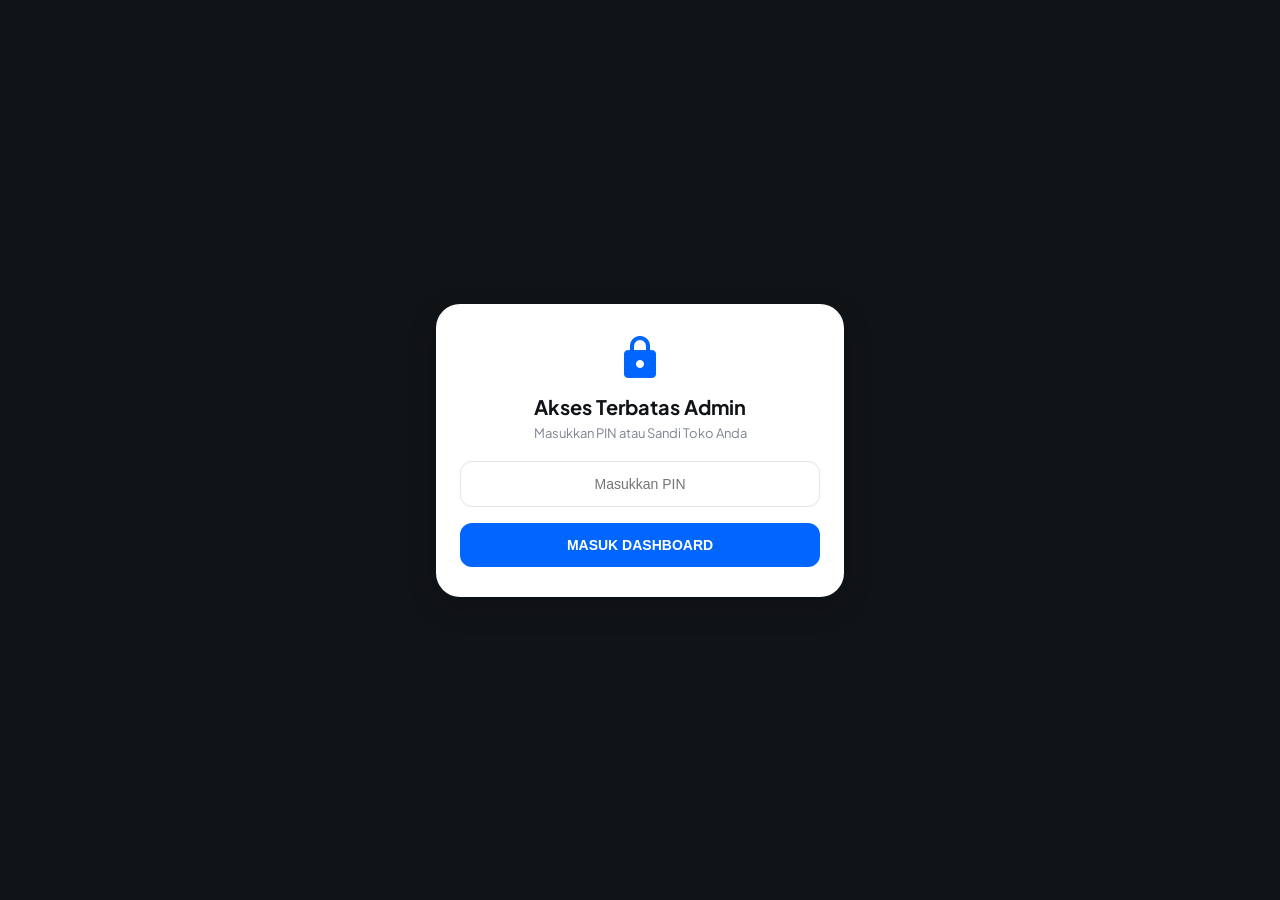
==== admin.html @ f18ba828 "Add files via upload" ====
<!DOCTYPE html>
<html lang="id">
<head>
    <meta charset="UTF-8">
    <meta name="viewport" content="width=device-width, initial-scale=1.0">
    <title>Dashboard Kurir & Admin - Logi Express</title>
    
    <link rel="stylesheet" href="https://fonts.googleapis.com/css2?family=Plus+Jakarta+Sans:wght@400;500;600;700&display=swap">
    <link rel="stylesheet" href="https://fonts.googleapis.com/icon?family=Material+Icons+Round">
    
    <style>
        :root {
            --accent-blue: #0066ff;
            --accent-blue-soft: #eff6ff;
            --bg-soft: #f4f6f9;
            --text-dark: #111417;
            --text-gray: #7d8590;
            --border-color: #edf0f5;
        }
        
        body {
            font-family: 'Plus Jakarta Sans', sans-serif;
            background-color: var(--bg-soft);
            margin: 0;
            padding: 20px;
            color: var(--text-dark);
            display: flex;
            justify-content: center;
        }

        .admin-wrapper { width: 100%; max-width: 600px; }

        .header-admin {
            display: flex;
            justify-content: space-between;
            align-items: center;
            margin-bottom: 24px;
            background: white;
            padding: 16px 20px;
            border-radius: 16px;
            box-shadow: 0 4px 10px rgba(0,0,0,0.02);
        }
        .header-admin h1 { font-size: 20px; font-weight: 700; margin: 0; }
        
        .btn-header-group { display: flex; gap: 8px; }
        .refresh-btn { background: white; border: 1px solid var(--border-color); padding: 10px; border-radius: 12px; cursor: pointer; display: flex; color: var(--text-dark); }

        .list-container { display: flex; flex-direction: column; gap: 16px; }
        
        .order-card {
            background: #ffffff;
            border-radius: 20px;
            padding: 20px;
            box-shadow: 0 6px 18px rgba(0,0,0,0.01);
            border: 1px solid var(--border-color);
        }
        
        .card-top-bar {
            display: flex;
            justify-content: space-between;
            align-items: center;
            margin-bottom: 14px;
            border-bottom: 1px dashed var(--border-color);
            padding-bottom: 12px;
        }
        .order-id {
            font-size: 13px;
            font-weight: 700;
            color: var(--accent-blue);
            background: var(--accent-blue-soft);
            padding: 6px 12px;
            border-radius: 8px;
        }
        
        /* Pewarnaan Status Badge */
        .badge-status {
            padding: 6px 12px;
            border-radius: 8px;
            font-size: 12px;
            font-weight: 700;
        }
        .status-diproses { background: #eff6ff; color: #0066ff; }
        .status-pending { background: #fffde7; color: #f57f17; }
        .status-selesai { background: #e8f5e9; color: #1b5e20; }
        
        .customer-name { font-size: 18px; font-weight: 700; margin: 0 0 12px 0; }
        .info-grid { display: flex; flex-direction: column; gap: 8px; }
        .info-row { display: flex; gap: 10px; font-size: 13.5px; color: var(--text-gray); align-items: flex-start; }
        .info-row .material-icons-round { font-size: 18px; color: var(--accent-blue); }
        
        /* Style List Belanjaan Berurutan */
        .items-box {
            background: #f8fafc;
            padding: 14px;
            border-radius: 12px;
            margin-top: 14px;
            font-size: 13.5px;
            border: 1px solid var(--border-color);
        }
        .items-list {
            margin: 6px 0 0 0;
            padding-left: 20px;
            line-height: 1.6;
        }
        .items-list li {
            margin-bottom: 4px;
            font-weight: 500;
        }

        .btn-group { display: flex; gap: 10px; margin-top: 16px; }
        .btn-action {
            flex: 1;
            padding: 12px;
            border-radius: 12px;
            border: none;
            font-weight: 700;
            font-size: 13px;
            cursor: pointer;
            display: flex;
            align-items: center;
            justify-content: center;
            gap: 8px;
            text-decoration: none;
        }
        .btn-maps { background: #ff5500; color: white; }
        .btn-wa { background: #16a34a; color: white; }

        /* Style Baru Dropdown Pilihan Status di Tempat */
        .status-control-box {
            margin-top: 14px;
            padding-top: 12px;
            border-top: 1px solid var(--border-color);
            display: flex;
            align-items: center;
            justify-content: space-between;
            gap: 10px;
        }
        .status-label {
            font-size: 12px;
            font-weight: 700;
            color: var(--text-gray);
        }
        .select-status-dropdown {
            padding: 8px 12px;
            border-radius: 10px;
            border: 1px solid #e0e4ec;
            font-family: inherit;
            font-size: 12.5px;
            font-weight: 600;
            background-color: #ffffff;
            color: var(--text-dark);
            cursor: pointer;
            outline: none;
            min-width: 130px;
        }
        .select-status-dropdown:focus {
            border-color: var(--accent-blue);
        }

        .login-overlay {
            position: fixed;
            top: 0; left: 0; right: 0; bottom: 0;
            background: #111417;
            z-index: 10000;
            display: flex;
            align-items: center;
            justify-content: center;
            padding: 20px;
        }
        .login-box {
            background: white;
            width: 100%;
            max-width: 360px;
            padding: 30px 24px;
            border-radius: 24px;
            box-shadow: 0 10px 30px rgba(0,0,0,0.2);
            text-align: center;
        }
        .login-box h2 { font-size: 20px; font-weight: 700; margin: 0; }
        .login-box p { font-size: 13px; color: var(--text-gray); margin: 6px 0 20px 0; }
        .input-pass { width: 100%; padding: 14px; border-radius: 12px; border: 1px solid #e0e4ec; font-size: 14px; box-sizing: border-box; text-align: center; margin-bottom: 16px; }
        .btn-login { width: 100%; background: var(--accent-blue); color: white; border: none; padding: 14px; border-radius: 12px; font-weight: 700; font-size: 14px; cursor: pointer; }
    </style>
</head>
<body>

    <div class="login-overlay" id="layer-login">
        <div class="login-box">
            <span class="material-icons-round" style="font-size: 48px; color: var(--accent-blue); margin-bottom: 12px;">lock</span>
            <h2>Akses Terbatas Admin</h2>
            <p>Masukkan PIN atau Sandi Toko Anda</p>
            <input type="password" id="pass-admin" class="input-pass" placeholder="Masukkan PIN" onkeypress="cekEnter(event)">
            <button class="btn-login" onclick="validasiLoginAdmin()">MASUK DASHBOARD</button>
        </div>
    </div>

    <div class="admin-wrapper">
        <div class="header-admin">
            <div>
                <h1>Daftar Antrean Kurir</h1>
                <p style="margin:4px 0 0 0; font-size:12px; color:var(--text-gray);">Logi Express Real-Time Pemantauan</p>
            </div>
            <div class="btn-header-group">
                <button class="refresh-btn" onclick="muatPesananMasuk()">
                    <span class="material-icons-round">refresh</span>
                </button>
                <button class="refresh-btn" onclick="logoutAdmin()" style="color: #ef4444;">
                    <span class="material-icons-round">logout</span>
                </button>
            </div>
        </div>

        <div class="list-container" id="konten-admin">
            <p style="text-align: center; color: var(--text-gray); font-size: 13px;">Mengambil data dari Google Sheet...</p>
        </div>
    </div>

    <script>
        const PASSWORD_RAHASIA = "pp"; 
        const URL_API_PESANAN = "https://api.sheety.co/40cfa77545cbdaeca2bb92c1a4be880f/databasePesananToko/sheet1";

        function periksaStatusLogin() {
            const statusLogin = sessionStorage.getItem("admin_logged_in");
            if (statusLogin === "true") {
                document.getElementById("layer-login").style.display = "none";
                muatPesananMasuk();
            }
        }

        function validasiLoginAdmin() {
            const inputSandi = document.getElementById("pass-admin").value;
            if (inputSandi === PASSWORD_RAHASIA) {
                sessionStorage.setItem("admin_logged_in", "true");
                document.getElementById("layer-login").style.display = "none";
                muatPesananMasuk();
            } else {
                alert("⛔ PIN admin salah.");
                document.getElementById("pass-admin").value = "";
            }
        }

        function cekEnter(e) { if (e.key === "Enter") { validasiLoginAdmin(); } }
        function logoutAdmin() { sessionStorage.removeItem("admin_logged_in"); window.location.reload(); }

        async function muatPesananMasuk() {
            const wadah = document.getElementById('konten-admin');
            wadah.innerHTML = '<p style="text-align: center; color: var(--text-gray); font-size: 13px;">Menyegarkan antrean...</p>';
            
            try {
                const respon = await fetch(URL_API_PESANAN);
                const data = await respon.json();
                const daftarAntrean = data.sheet1 || data.sheet1s; 
                
                wadah.innerHTML = "";
                if (!daftarAntrean || daftarAntrean.length === 0) {
                    wadah.innerHTML = '<p style="text-align: center; color: var(--text-gray);">Belum ada antrean masuk.</p>';
                    return;
                }

                daftarAntrean.reverse().forEach(p => {
                    const formatTotal = new Intl.NumberFormat('id-ID', { style: 'currency', currency: 'IDR', minimumFractionDigits: 0 }).format(p.total);
                    
                    const koordinatMurni = p.koordinat ? p.koordinat.toString() : "";
                    let linkMapsKurir = "#";
                    
                    if (koordinatMurni) {
                        const parts = koordinatMurni.split(',');
                        const lon = parts[0] ? parts[0].trim() : "0";
                        const lat = parts[1] ? parts[1].trim() : "0";
                        linkMapsKurir = `https://www.google.com/maps/search/?api=1&query=${lat},${lon}`;
                    }

                    const idFinal = p.idPesanan || "LOGI-EXPRESS";
                    
                    // Deteksi kelas warna berdasarkan status teks awal
                    let statusTeks = p.status ? p.status.trim() : "Diproses";
                    let kelasStatus = "status-diproses";
                    if (statusTeks.toLowerCase() === "pending") kelasStatus = "status-pending";
                    if (statusTeks.toLowerCase() === "selesai") kelasStatus = "status-selesai";

                    // ==========================================================
                    // ⚡ PARSING DAFTAR BELANJA AGAR BERURUTAN (TIDAK BINGUNG) ⚡
                    // ==========================================================
                    let listBelanjaanHTML = "";
                    if (p.pesanan) {
                        // Memisahkan string pesanan berdasarkan koma (,)
                        const itemArray = p.pesanan.split(',');
                        itemArray.forEach(item => {
                            if (item.trim() !== "") {
                                listBelanjaanHTML += `<li>${item.trim()}</li>`;
                            }
                        });
                    } else {
                        listBelanjaanHTML = "<li>Tidak ada rincian barang</li>";
                    }
                    // ==========================================================

                    wadah.innerHTML += `
                        <div class="order-card" id="kartu-${p.id}">
                            <div class="card-top-bar">
                                <span class="order-id">${idFinal}</span>
                                <span class="badge-status ${kelasStatus}" id="badge-teks-${p.id}">${statusTeks}</span>
                            </div>

                            <h3 class="customer-name">${p.nama || "Tanpa Nama"}</h3>
                            
                            <div class="info-grid">
                                <div class="info-row">
                                    <span class="material-icons-round">schedule</span>
                                    <span><b>Waktu:</b> ${p.waktu || "-"}</span>
                                </div>
                                <div class="info-row">
                                    <span class="material-icons-round">room</span>
                                    <span><b>Alamat:</b> ${p.alamat || "-"}</span>
                                </div>
                                <div class="info-row">
                                    <span class="material-icons-round">local_shipping</span>
                                    <span><b>Jarak Rute:</b> ${p.jarak || 0} Km (Ongkir: Rp ${p.ongkir ? p.ongkir.toLocaleString('id-ID') : 0})</span>
                                </div>
                                <div class="info-row">
                                    <span class="material-icons-round">payments</span>
                                    <span style="font-weight:700; color:var(--text-dark);">Total COD: ${formatTotal}</span>
                                </div>
                            </div>

                            <div class="items-box">
                                📦 <b>Daftar Belanjaan Berurutan:</b>
                                <ol class="items-list">
                                    ${listBelanjaanHTML}
                                </ol>
                            </div>

                            <div class="btn-group">
                                <a href="${linkMapsKurir}" target="_blank" class="btn-action btn-maps">
                                    <span class="material-icons-round">navigation</span> MAPS
                                </a>
                                <a href="https://wa.me/62${p.whatsapp ? p.whatsapp.toString().replace(/^0/, '') : ''}" target="_blank" class="btn-action btn-wa">
                                    <span class="material-icons-round">chat</span> HUBUNGI
                                </a>
                            </div>

                            <div class="status-control-box">
                                <span class="status-label">UBAH STATUS ANTRIAN:</span>
                                <select class="select-status-dropdown" onchange="perbaruiStatusKeServer(${p.id}, this.value)">
                                    <option value="Diproses" ${statusTeks === 'Diproses' ? 'selected' : ''}>Diproses</option>
                                    <option value="Pending" ${statusTeks === 'Pending' ? 'selected' : ''}>Pending</option>
                                    <option value="Selesai" ${statusTeks === 'Selesai' ? 'selected' : ''}>Selesai</option>
                                </select>
                            </div>

                        </div>
                    `;
                });
            } catch (err) {
                console.error(err);
                wadah.innerHTML = '<p style="text-align: center; color: #ef4444;">Gagal mengambil data antrean.</p>';
            }
        }

        // FUNGSI UTAMA: Update status instan ke database Google Sheet via Sheety PUT API
        async function perbaruiStatusKeServer(barisId, statusBaru) {
            if (!barisId) return;

            // Efek visual langsung (Optimistic UI) agar perubahan warna badge terasa instan di layar
            const lencana = document.getElementById(`badge-teks-${barisId}`);
            if (lencana) {
                lencana.innerText = statusBaru;
                lencana.className = "badge-status " + (statusBaru === 'Diproses' ? 'status-diproses' : statusBaru === 'Pending' ? 'status-pending' : 'status-selesai');
            }

            const urlPut = `${URL_API_PESANAN}/${barisId}`;
            const payloadData = {
                sheet1: {
                    status: statusBaru
                }
            };

            try {
                const respon = await fetch(urlPut, {
                    method: 'PUT',
                    headers: { 'Content-Type': 'application/json' },
                    body: JSON.stringify(payloadData)
                });

                if (!respon.ok) {
                    alert("⚠️ Gagal menyimpan status baru ke Google Sheet. Menyegarkan kembali...");
                    muatPesananMasuk();
                }
            } catch (error) {
                console.error(error);
                alert("⚠️ Masalah jaringan. Gagal merubah status di server.");
                muatPesananMasuk();
            }
        }

        window.onload = periksaStatusLogin;
    </script>
</body>
</html>
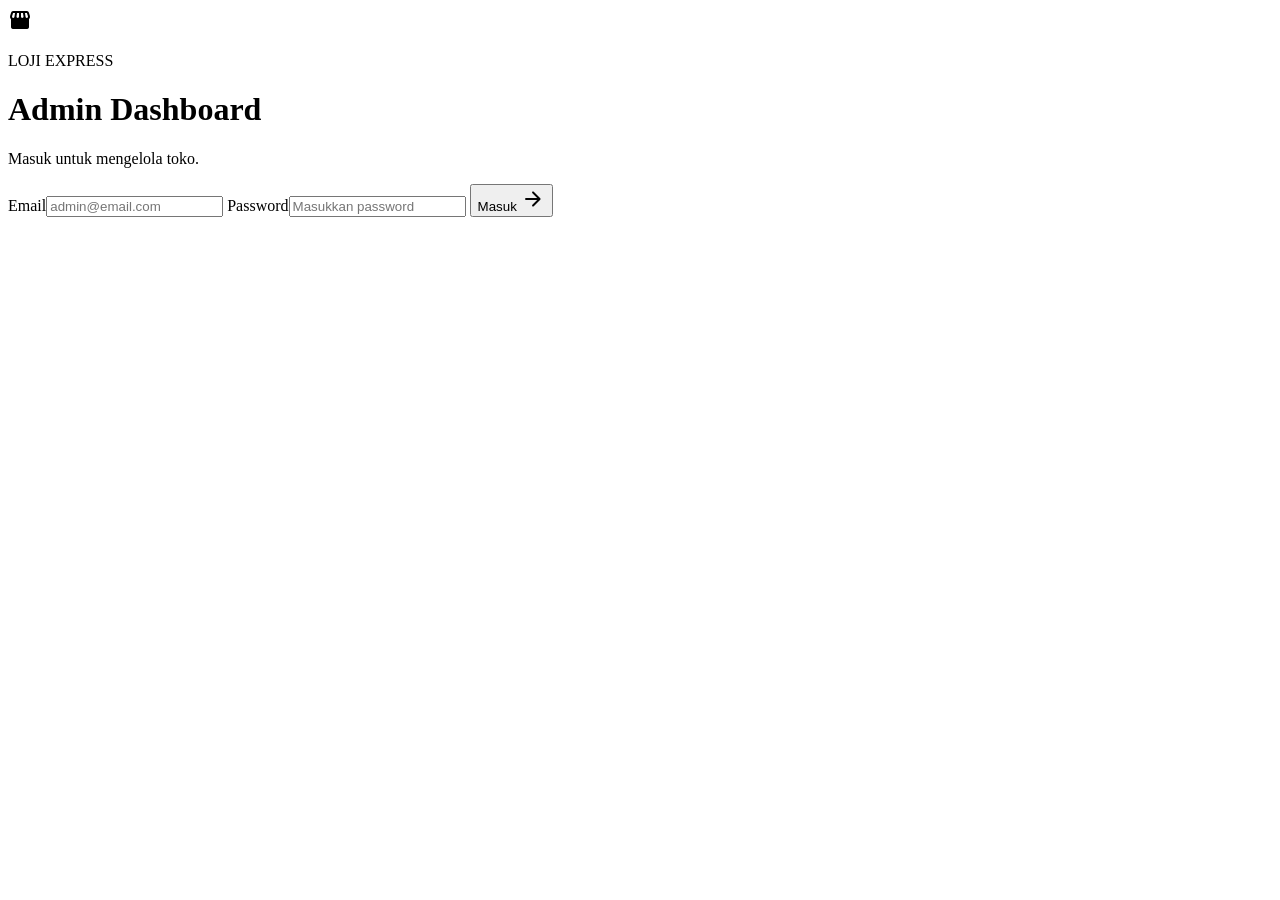
==== commit 1904806d: "Add Supabase admin dashboard" ====
--- a/admin.html
+++ b/admin.html
@@ -1,399 +1,31 @@
-<!DOCTYPE html>
+<!doctype html>
 <html lang="id">
 <head>
-    <meta charset="UTF-8">
-    <meta name="viewport" content="width=device-width, initial-scale=1.0">
-    <title>Dashboard Kurir & Admin - Logi Express</title>
-    
-    <link rel="stylesheet" href="https://fonts.googleapis.com/css2?family=Plus+Jakarta+Sans:wght@400;500;600;700&display=swap">
-    <link rel="stylesheet" href="https://fonts.googleapis.com/icon?family=Material+Icons+Round">
-    
-    <style>
-        :root {
-            --accent-blue: #0066ff;
-            --accent-blue-soft: #eff6ff;
-            --bg-soft: #f4f6f9;
-            --text-dark: #111417;
-            --text-gray: #7d8590;
-            --border-color: #edf0f5;
-        }
-        
-        body {
-            font-family: 'Plus Jakarta Sans', sans-serif;
-            background-color: var(--bg-soft);
-            margin: 0;
-            padding: 20px;
-            color: var(--text-dark);
-            display: flex;
-            justify-content: center;
-        }
-
-        .admin-wrapper { width: 100%; max-width: 600px; }
-
-        .header-admin {
-            display: flex;
-            justify-content: space-between;
-            align-items: center;
-            margin-bottom: 24px;
-            background: white;
-            padding: 16px 20px;
-            border-radius: 16px;
-            box-shadow: 0 4px 10px rgba(0,0,0,0.02);
-        }
-        .header-admin h1 { font-size: 20px; font-weight: 700; margin: 0; }
-        
-        .btn-header-group { display: flex; gap: 8px; }
-        .refresh-btn { background: white; border: 1px solid var(--border-color); padding: 10px; border-radius: 12px; cursor: pointer; display: flex; color: var(--text-dark); }
-
-        .list-container { display: flex; flex-direction: column; gap: 16px; }
-        
-        .order-card {
-            background: #ffffff;
-            border-radius: 20px;
-            padding: 20px;
-            box-shadow: 0 6px 18px rgba(0,0,0,0.01);
-            border: 1px solid var(--border-color);
-        }
-        
-        .card-top-bar {
-            display: flex;
-            justify-content: space-between;
-            align-items: center;
-            margin-bottom: 14px;
-            border-bottom: 1px dashed var(--border-color);
-            padding-bottom: 12px;
-        }
-        .order-id {
-            font-size: 13px;
-            font-weight: 700;
-            color: var(--accent-blue);
-            background: var(--accent-blue-soft);
-            padding: 6px 12px;
-            border-radius: 8px;
-        }
-        
-        /* Pewarnaan Status Badge */
-        .badge-status {
-            padding: 6px 12px;
-            border-radius: 8px;
-            font-size: 12px;
-            font-weight: 700;
-        }
-        .status-diproses { background: #eff6ff; color: #0066ff; }
-        .status-pending { background: #fffde7; color: #f57f17; }
-        .status-selesai { background: #e8f5e9; color: #1b5e20; }
-        
-        .customer-name { font-size: 18px; font-weight: 700; margin: 0 0 12px 0; }
-        .info-grid { display: flex; flex-direction: column; gap: 8px; }
-        .info-row { display: flex; gap: 10px; font-size: 13.5px; color: var(--text-gray); align-items: flex-start; }
-        .info-row .material-icons-round { font-size: 18px; color: var(--accent-blue); }
-        
-        /* Style List Belanjaan Berurutan */
-        .items-box {
-            background: #f8fafc;
-            padding: 14px;
-            border-radius: 12px;
-            margin-top: 14px;
-            font-size: 13.5px;
-            border: 1px solid var(--border-color);
-        }
-        .items-list {
-            margin: 6px 0 0 0;
-            padding-left: 20px;
-            line-height: 1.6;
-        }
-        .items-list li {
-            margin-bottom: 4px;
-            font-weight: 500;
-        }
-
-        .btn-group { display: flex; gap: 10px; margin-top: 16px; }
-        .btn-action {
-            flex: 1;
-            padding: 12px;
-            border-radius: 12px;
-            border: none;
-            font-weight: 700;
-            font-size: 13px;
-            cursor: pointer;
-            display: flex;
-            align-items: center;
-            justify-content: center;
-            gap: 8px;
-            text-decoration: none;
-        }
-        .btn-maps { background: #ff5500; color: white; }
-        .btn-wa { background: #16a34a; color: white; }
-
-        /* Style Baru Dropdown Pilihan Status di Tempat */
-        .status-control-box {
-            margin-top: 14px;
-            padding-top: 12px;
-            border-top: 1px solid var(--border-color);
-            display: flex;
-            align-items: center;
-            justify-content: space-between;
-            gap: 10px;
-        }
-        .status-label {
-            font-size: 12px;
-            font-weight: 700;
-            color: var(--text-gray);
-        }
-        .select-status-dropdown {
-            padding: 8px 12px;
-            border-radius: 10px;
-            border: 1px solid #e0e4ec;
-            font-family: inherit;
-            font-size: 12.5px;
-            font-weight: 600;
-            background-color: #ffffff;
-            color: var(--text-dark);
-            cursor: pointer;
-            outline: none;
-            min-width: 130px;
-        }
-        .select-status-dropdown:focus {
-            border-color: var(--accent-blue);
-        }
-
-        .login-overlay {
-            position: fixed;
-            top: 0; left: 0; right: 0; bottom: 0;
-            background: #111417;
-            z-index: 10000;
-            display: flex;
-            align-items: center;
-            justify-content: center;
-            padding: 20px;
-        }
-        .login-box {
-            background: white;
-            width: 100%;
-            max-width: 360px;
-            padding: 30px 24px;
-            border-radius: 24px;
-            box-shadow: 0 10px 30px rgba(0,0,0,0.2);
-            text-align: center;
-        }
-        .login-box h2 { font-size: 20px; font-weight: 700; margin: 0; }
-        .login-box p { font-size: 13px; color: var(--text-gray); margin: 6px 0 20px 0; }
-        .input-pass { width: 100%; padding: 14px; border-radius: 12px; border: 1px solid #e0e4ec; font-size: 14px; box-sizing: border-box; text-align: center; margin-bottom: 16px; }
-        .btn-login { width: 100%; background: var(--accent-blue); color: white; border: none; padding: 14px; border-radius: 12px; font-weight: 700; font-size: 14px; cursor: pointer; }
-    </style>
+<meta charset="utf-8"><meta name="viewport" content="width=device-width,initial-scale=1">
+<meta name="theme-color" content="#101828"><title>Admin — Loji Express</title>
+<link rel="preconnect" href="https://fonts.googleapis.com"><link href="https://fonts.googleapis.com/css2?family=Plus+Jakarta+Sans:wght@400;500;600;700;800&display=swap" rel="stylesheet">
+<link href="https://fonts.googleapis.com/icon?family=Material+Icons+Round" rel="stylesheet"><link rel="stylesheet" href="admin.css">
 </head>
 <body>
-
-    <div class="login-overlay" id="layer-login">
-        <div class="login-box">
-            <span class="material-icons-round" style="font-size: 48px; color: var(--accent-blue); margin-bottom: 12px;">lock</span>
-            <h2>Akses Terbatas Admin</h2>
-            <p>Masukkan PIN atau Sandi Toko Anda</p>
-            <input type="password" id="pass-admin" class="input-pass" placeholder="Masukkan PIN" onkeypress="cekEnter(event)">
-            <button class="btn-login" onclick="validasiLoginAdmin()">MASUK DASHBOARD</button>
-        </div>
-    </div>
-
-    <div class="admin-wrapper">
-        <div class="header-admin">
-            <div>
-                <h1>Daftar Antrean Kurir</h1>
-                <p style="margin:4px 0 0 0; font-size:12px; color:var(--text-gray);">Logi Express Real-Time Pemantauan</p>
-            </div>
-            <div class="btn-header-group">
-                <button class="refresh-btn" onclick="muatPesananMasuk()">
-                    <span class="material-icons-round">refresh</span>
-                </button>
-                <button class="refresh-btn" onclick="logoutAdmin()" style="color: #ef4444;">
-                    <span class="material-icons-round">logout</span>
-                </button>
-            </div>
-        </div>
-
-        <div class="list-container" id="konten-admin">
-            <p style="text-align: center; color: var(--text-gray); font-size: 13px;">Mengambil data dari Google Sheet...</p>
-        </div>
-    </div>
-
-    <script>
-        const PASSWORD_RAHASIA = "pp"; 
-        const URL_API_PESANAN = "https://api.sheety.co/40cfa77545cbdaeca2bb92c1a4be880f/databasePesananToko/sheet1";
-
-        function periksaStatusLogin() {
-            const statusLogin = sessionStorage.getItem("admin_logged_in");
-            if (statusLogin === "true") {
-                document.getElementById("layer-login").style.display = "none";
-                muatPesananMasuk();
-            }
-        }
-
-        function validasiLoginAdmin() {
-            const inputSandi = document.getElementById("pass-admin").value;
-            if (inputSandi === PASSWORD_RAHASIA) {
-                sessionStorage.setItem("admin_logged_in", "true");
-                document.getElementById("layer-login").style.display = "none";
-                muatPesananMasuk();
-            } else {
-                alert("⛔ PIN admin salah.");
-                document.getElementById("pass-admin").value = "";
-            }
-        }
-
-        function cekEnter(e) { if (e.key === "Enter") { validasiLoginAdmin(); } }
-        function logoutAdmin() { sessionStorage.removeItem("admin_logged_in"); window.location.reload(); }
-
-        async function muatPesananMasuk() {
-            const wadah = document.getElementById('konten-admin');
-            wadah.innerHTML = '<p style="text-align: center; color: var(--text-gray); font-size: 13px;">Menyegarkan antrean...</p>';
-            
-            try {
-                const respon = await fetch(URL_API_PESANAN);
-                const data = await respon.json();
-                const daftarAntrean = data.sheet1 || data.sheet1s; 
-                
-                wadah.innerHTML = "";
-                if (!daftarAntrean || daftarAntrean.length === 0) {
-                    wadah.innerHTML = '<p style="text-align: center; color: var(--text-gray);">Belum ada antrean masuk.</p>';
-                    return;
-                }
-
-                daftarAntrean.reverse().forEach(p => {
-                    const formatTotal = new Intl.NumberFormat('id-ID', { style: 'currency', currency: 'IDR', minimumFractionDigits: 0 }).format(p.total);
-                    
-                    const koordinatMurni = p.koordinat ? p.koordinat.toString() : "";
-                    let linkMapsKurir = "#";
-                    
-                    if (koordinatMurni) {
-                        const parts = koordinatMurni.split(',');
-                        const lon = parts[0] ? parts[0].trim() : "0";
-                        const lat = parts[1] ? parts[1].trim() : "0";
-                        linkMapsKurir = `https://www.google.com/maps/search/?api=1&query=${lat},${lon}`;
-                    }
-
-                    const idFinal = p.idPesanan || "LOGI-EXPRESS";
-                    
-                    // Deteksi kelas warna berdasarkan status teks awal
-                    let statusTeks = p.status ? p.status.trim() : "Diproses";
-                    let kelasStatus = "status-diproses";
-                    if (statusTeks.toLowerCase() === "pending") kelasStatus = "status-pending";
-                    if (statusTeks.toLowerCase() === "selesai") kelasStatus = "status-selesai";
-
-                    // ==========================================================
-                    // ⚡ PARSING DAFTAR BELANJA AGAR BERURUTAN (TIDAK BINGUNG) ⚡
-                    // ==========================================================
-                    let listBelanjaanHTML = "";
-                    if (p.pesanan) {
-                        // Memisahkan string pesanan berdasarkan koma (,)
-                        const itemArray = p.pesanan.split(',');
-                        itemArray.forEach(item => {
-                            if (item.trim() !== "") {
-                                listBelanjaanHTML += `<li>${item.trim()}</li>`;
-                            }
-                        });
-                    } else {
-                        listBelanjaanHTML = "<li>Tidak ada rincian barang</li>";
-                    }
-                    // ==========================================================
-
-                    wadah.innerHTML += `
-                        <div class="order-card" id="kartu-${p.id}">
-                            <div class="card-top-bar">
-                                <span class="order-id">${idFinal}</span>
-                                <span class="badge-status ${kelasStatus}" id="badge-teks-${p.id}">${statusTeks}</span>
-                            </div>
-
-                            <h3 class="customer-name">${p.nama || "Tanpa Nama"}</h3>
-                            
-                            <div class="info-grid">
-                                <div class="info-row">
-                                    <span class="material-icons-round">schedule</span>
-                                    <span><b>Waktu:</b> ${p.waktu || "-"}</span>
-                                </div>
-                                <div class="info-row">
-                                    <span class="material-icons-round">room</span>
-                                    <span><b>Alamat:</b> ${p.alamat || "-"}</span>
-                                </div>
-                                <div class="info-row">
-                                    <span class="material-icons-round">local_shipping</span>
-                                    <span><b>Jarak Rute:</b> ${p.jarak || 0} Km (Ongkir: Rp ${p.ongkir ? p.ongkir.toLocaleString('id-ID') : 0})</span>
-                                </div>
-                                <div class="info-row">
-                                    <span class="material-icons-round">payments</span>
-                                    <span style="font-weight:700; color:var(--text-dark);">Total COD: ${formatTotal}</span>
-                                </div>
-                            </div>
-
-                            <div class="items-box">
-                                📦 <b>Daftar Belanjaan Berurutan:</b>
-                                <ol class="items-list">
-                                    ${listBelanjaanHTML}
-                                </ol>
-                            </div>
-
-                            <div class="btn-group">
-                                <a href="${linkMapsKurir}" target="_blank" class="btn-action btn-maps">
-                                    <span class="material-icons-round">navigation</span> MAPS
-                                </a>
-                                <a href="https://wa.me/62${p.whatsapp ? p.whatsapp.toString().replace(/^0/, '') : ''}" target="_blank" class="btn-action btn-wa">
-                                    <span class="material-icons-round">chat</span> HUBUNGI
-                                </a>
-                            </div>
-
-                            <div class="status-control-box">
-                                <span class="status-label">UBAH STATUS ANTRIAN:</span>
-                                <select class="select-status-dropdown" onchange="perbaruiStatusKeServer(${p.id}, this.value)">
-                                    <option value="Diproses" ${statusTeks === 'Diproses' ? 'selected' : ''}>Diproses</option>
-                                    <option value="Pending" ${statusTeks === 'Pending' ? 'selected' : ''}>Pending</option>
-                                    <option value="Selesai" ${statusTeks === 'Selesai' ? 'selected' : ''}>Selesai</option>
-                                </select>
-                            </div>
-
-                        </div>
-                    `;
-                });
-            } catch (err) {
-                console.error(err);
-                wadah.innerHTML = '<p style="text-align: center; color: #ef4444;">Gagal mengambil data antrean.</p>';
-            }
-        }
-
-        // FUNGSI UTAMA: Update status instan ke database Google Sheet via Sheety PUT API
-        async function perbaruiStatusKeServer(barisId, statusBaru) {
-            if (!barisId) return;
-
-            // Efek visual langsung (Optimistic UI) agar perubahan warna badge terasa instan di layar
-            const lencana = document.getElementById(`badge-teks-${barisId}`);
-            if (lencana) {
-                lencana.innerText = statusBaru;
-                lencana.className = "badge-status " + (statusBaru === 'Diproses' ? 'status-diproses' : statusBaru === 'Pending' ? 'status-pending' : 'status-selesai');
-            }
-
-            const urlPut = `${URL_API_PESANAN}/${barisId}`;
-            const payloadData = {
-                sheet1: {
-                    status: statusBaru
-                }
-            };
-
-            try {
-                const respon = await fetch(urlPut, {
-                    method: 'PUT',
-                    headers: { 'Content-Type': 'application/json' },
-                    body: JSON.stringify(payloadData)
-                });
-
-                if (!respon.ok) {
-                    alert("⚠️ Gagal menyimpan status baru ke Google Sheet. Menyegarkan kembali...");
-                    muatPesananMasuk();
-                }
-            } catch (error) {
-                console.error(error);
-                alert("⚠️ Masalah jaringan. Gagal merubah status di server.");
-                muatPesananMasuk();
-            }
-        }
-
-        window.onload = periksaStatusLogin;
-    </script>
-</body>
-</html>
+<div id="login-view" class="login-wrap"><form id="login-form" class="login-card">
+<div class="brand-mark"><span class="material-icons-round">storefront</span></div><p class="eyebrow">LOJI EXPRESS</p><h1>Admin Dashboard</h1><p class="muted">Masuk untuk mengelola toko.</p>
+<label>Email<input id="email" type="email" autocomplete="username" required placeholder="admin@email.com"></label>
+<label>Password<input id="password" type="password" autocomplete="current-password" required placeholder="Masukkan password"></label>
+<button class="primary full" type="submit">Masuk <span class="material-icons-round">arrow_forward</span></button><p id="login-message" class="message" role="status"></p>
+</form></div>
+<div id="app-view" class="app-shell" hidden>
+<aside class="sidebar"><a class="side-brand" href="index.html"><span class="brand-mark"><span class="material-icons-round">storefront</span></span><span>Loji Express<small>ADMIN PANEL</small></span></a>
+<nav id="side-nav"><button class="nav-item active" data-page="overview"><span class="material-icons-round">space_dashboard</span>Ringkasan</button><button class="nav-item" data-page="products"><span class="material-icons-round">inventory_2</span>Produk</button><button class="nav-item" data-page="categories"><span class="material-icons-round">category</span>Kategori</button><button class="nav-item" data-page="orders"><span class="material-icons-round">receipt_long</span>Pesanan</button></nav>
+<button id="logout-btn" class="logout"><span class="material-icons-round">logout</span>Keluar</button></aside>
+<main class="main"><header class="topbar"><div><p class="eyebrow">PANEL PENGELOLAAN</p><h1 id="page-title">Ringkasan</h1></div><div class="admin-chip"><span class="status-dot"></span><span id="admin-name">Administrator</span></div></header>
+<div id="app-message" class="message" role="status"></div>
+<section id="page-overview" class="page"><div class="stat-grid"><article class="stat-card"><span>Produk aktif</span><strong id="stat-products">—</strong><small class="material-icons-round">inventory_2</small></article><article class="stat-card"><span>Kategori aktif</span><strong id="stat-categories">—</strong><small class="material-icons-round">category</small></article><article class="stat-card"><span>Total pesanan</span><strong id="stat-orders">—</strong><small class="material-icons-round">receipt_long</small></article><article class="stat-card"><span>Menunggu</span><strong id="stat-pending">—</strong><small class="material-icons-round">schedule</small></article></div><article class="panel welcome"><p class="eyebrow">SELAMAT DATANG</p><h2>Kelola toko dalam satu tempat.</h2><p>Perbarui katalog, pantau stok, dan tindak lanjuti pesanan pelanggan melalui dashboard ini.</p></article></section>
+<section id="page-products" class="page" hidden><div class="section-head"><div><h2>Daftar produk</h2><p>Atur nama, harga, stok, kategori, dan foto produk.</p></div><button id="add-product" class="primary"><span class="material-icons-round">add</span>Tambah produk</button></div><div class="panel table-wrap"><table><thead><tr><th>Produk</th><th>Kategori</th><th>Harga</th><th>Stok</th><th>Status</th><th></th></tr></thead><tbody id="products-body"><tr><td colspan="6">Memuat...</td></tr></tbody></table></div></section>
+<section id="page-categories" class="page" hidden><div class="section-head"><div><h2>Kategori produk</h2><p>Kelola kategori yang tampil di katalog.</p></div><button id="add-category" class="primary"><span class="material-icons-round">add</span>Tambah kategori</button></div><div class="panel table-wrap"><table><thead><tr><th>Nama kategori</th><th>Urutan</th><th>Status</th><th></th></tr></thead><tbody id="categories-body"><tr><td colspan="4">Memuat...</td></tr></tbody></table></div></section>
+<section id="page-orders" class="page" hidden><div class="section-head"><div><h2>Pesanan pelanggan</h2><p>Periksa pesanan dan perbarui statusnya.</p></div><button id="refresh-orders" class="secondary"><span class="material-icons-round">refresh</span>Segarkan</button></div><div class="panel table-wrap"><table><thead><tr><th>Nomor</th><th>Pelanggan</th><th>Total</th><th>Tanggal</th><th>Status</th><th></th></tr></thead><tbody id="orders-body"><tr><td colspan="6">Memuat...</td></tr></tbody></table></div></section>
+</main></div>
+<dialog id="product-dialog"><form id="product-form" class="dialog-card"><div class="dialog-head"><div><p class="eyebrow">KATALOG</p><h2 id="product-dialog-title">Tambah produk</h2></div><button type="button" class="icon-btn" data-close="product-dialog"><span class="material-icons-round">close</span></button></div><input id="product-id" type="hidden"><label>Nama produk<input id="product-name" required maxlength="150"></label><div class="two-col"><label>Kategori<input id="product-category" list="category-options" placeholder="Contoh: Sembako"><datalist id="category-options"></datalist></label><label>Harga (Rp)<input id="product-price" type="number" min="0" step="1" required></label></div><div class="two-col"><label>Stok<input id="product-stock" type="number" min="0" step="1" required></label><label>Urutan<input id="product-order" type="number" step="1" value="0"></label></div><label>Deskripsi<textarea id="product-description" rows="3"></textarea></label><label>Foto produk<input id="product-image" type="file" accept="image/*"><small class="hint">Pilih satu foto utama. Foto disimpan di Supabase Storage.</small></label><label class="check-label"><input id="product-active" type="checkbox" checked> Produk aktif dan tampil di katalog</label><div class="dialog-actions"><button type="button" class="secondary" data-close="product-dialog">Batal</button><button class="primary" type="submit">Simpan produk</button></div></form></dialog>
+<dialog id="category-dialog"><form id="category-form" class="dialog-card"><div class="dialog-head"><h2 id="category-dialog-title">Tambah kategori</h2><button type="button" class="icon-btn" data-close="category-dialog"><span class="material-icons-round">close</span></button></div><input id="category-id" type="hidden"><label>Nama kategori<input id="category-name" required maxlength="80"></label><label>Urutan<input id="category-order" type="number" value="0"></label><label class="check-label"><input id="category-active" type="checkbox" checked> Kategori aktif</label><div class="dialog-actions"><button type="button" class="secondary" data-close="category-dialog">Batal</button><button class="primary" type="submit">Simpan</button></div></form></dialog>
+<dialog id="order-dialog"><div class="dialog-card"><div class="dialog-head"><h2>Detail pesanan</h2><button class="icon-btn" data-close="order-dialog"><span class="material-icons-round">close</span></button></div><div id="order-detail"></div><div class="dialog-actions"><button class="secondary" data-close="order-dialog">Tutup</button></div></div></dialog>
+<script type="module" src="admin.js"></script>
+</body></html>
